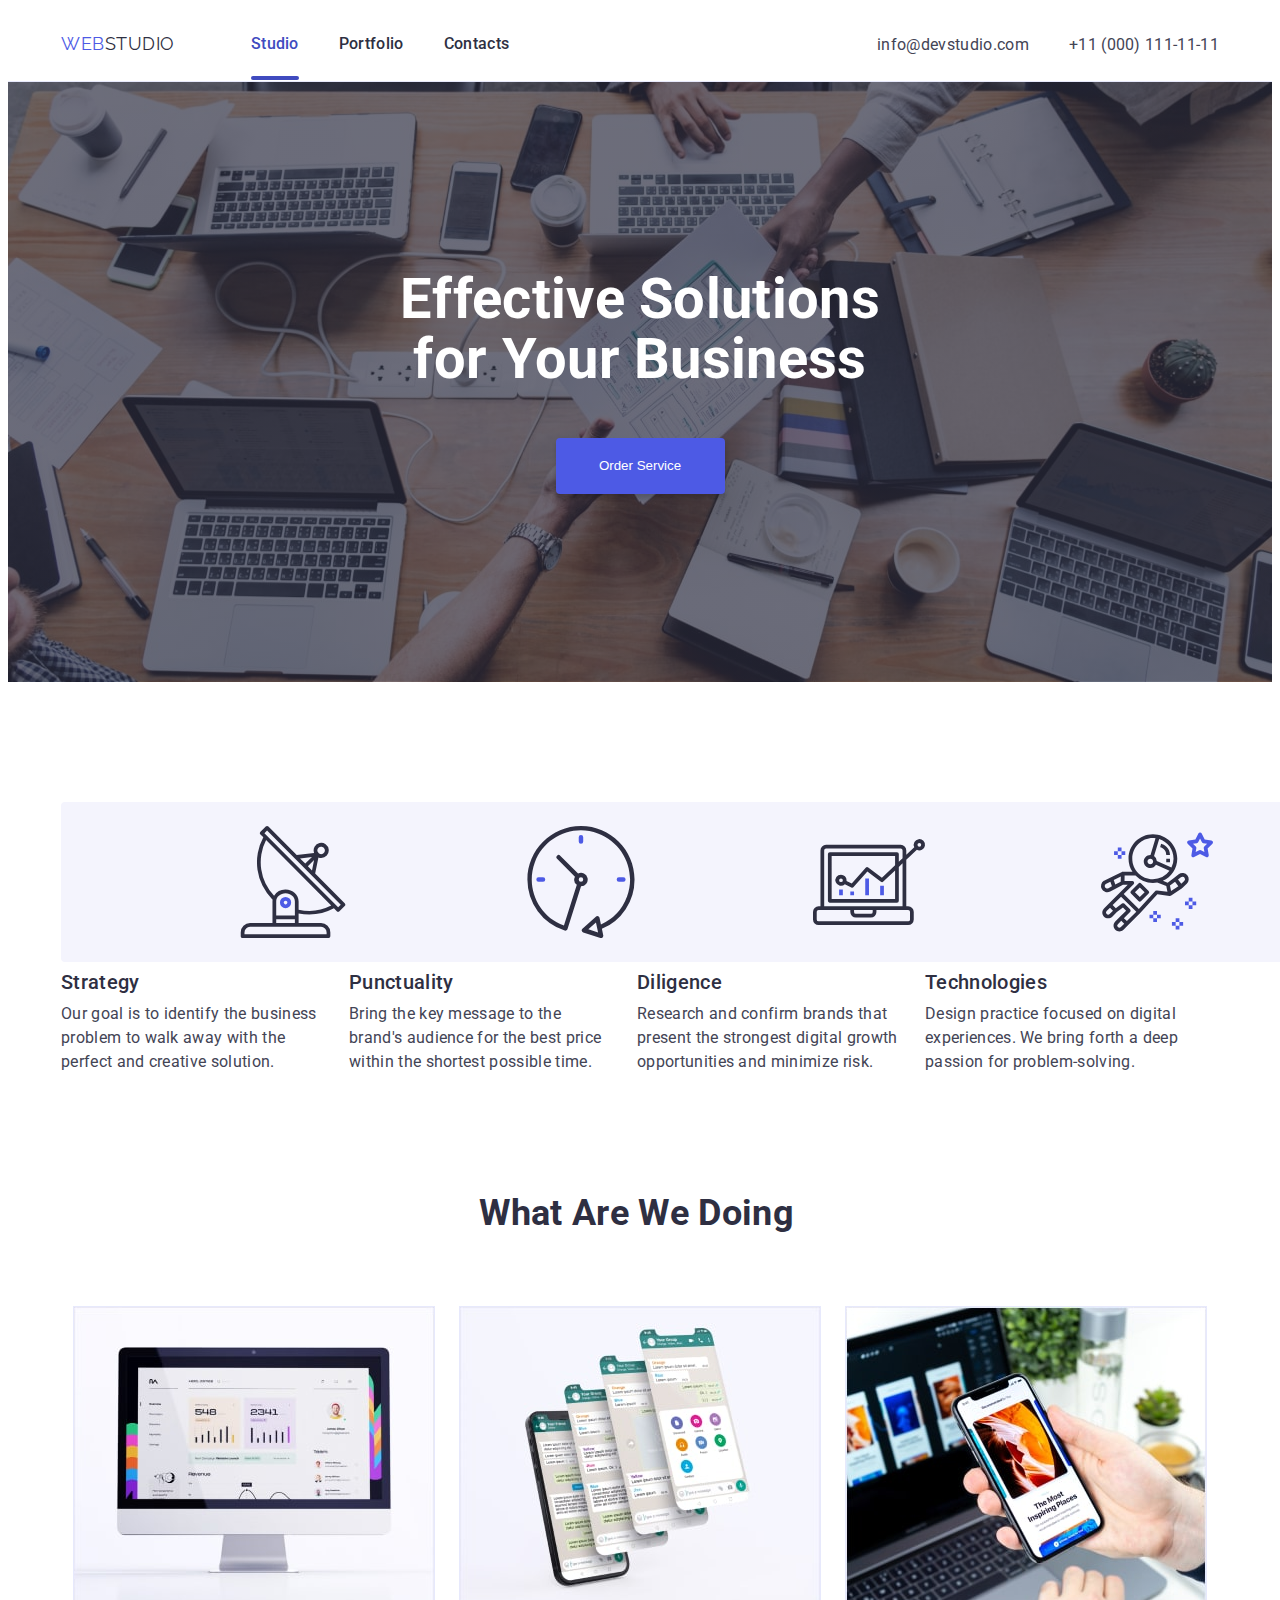
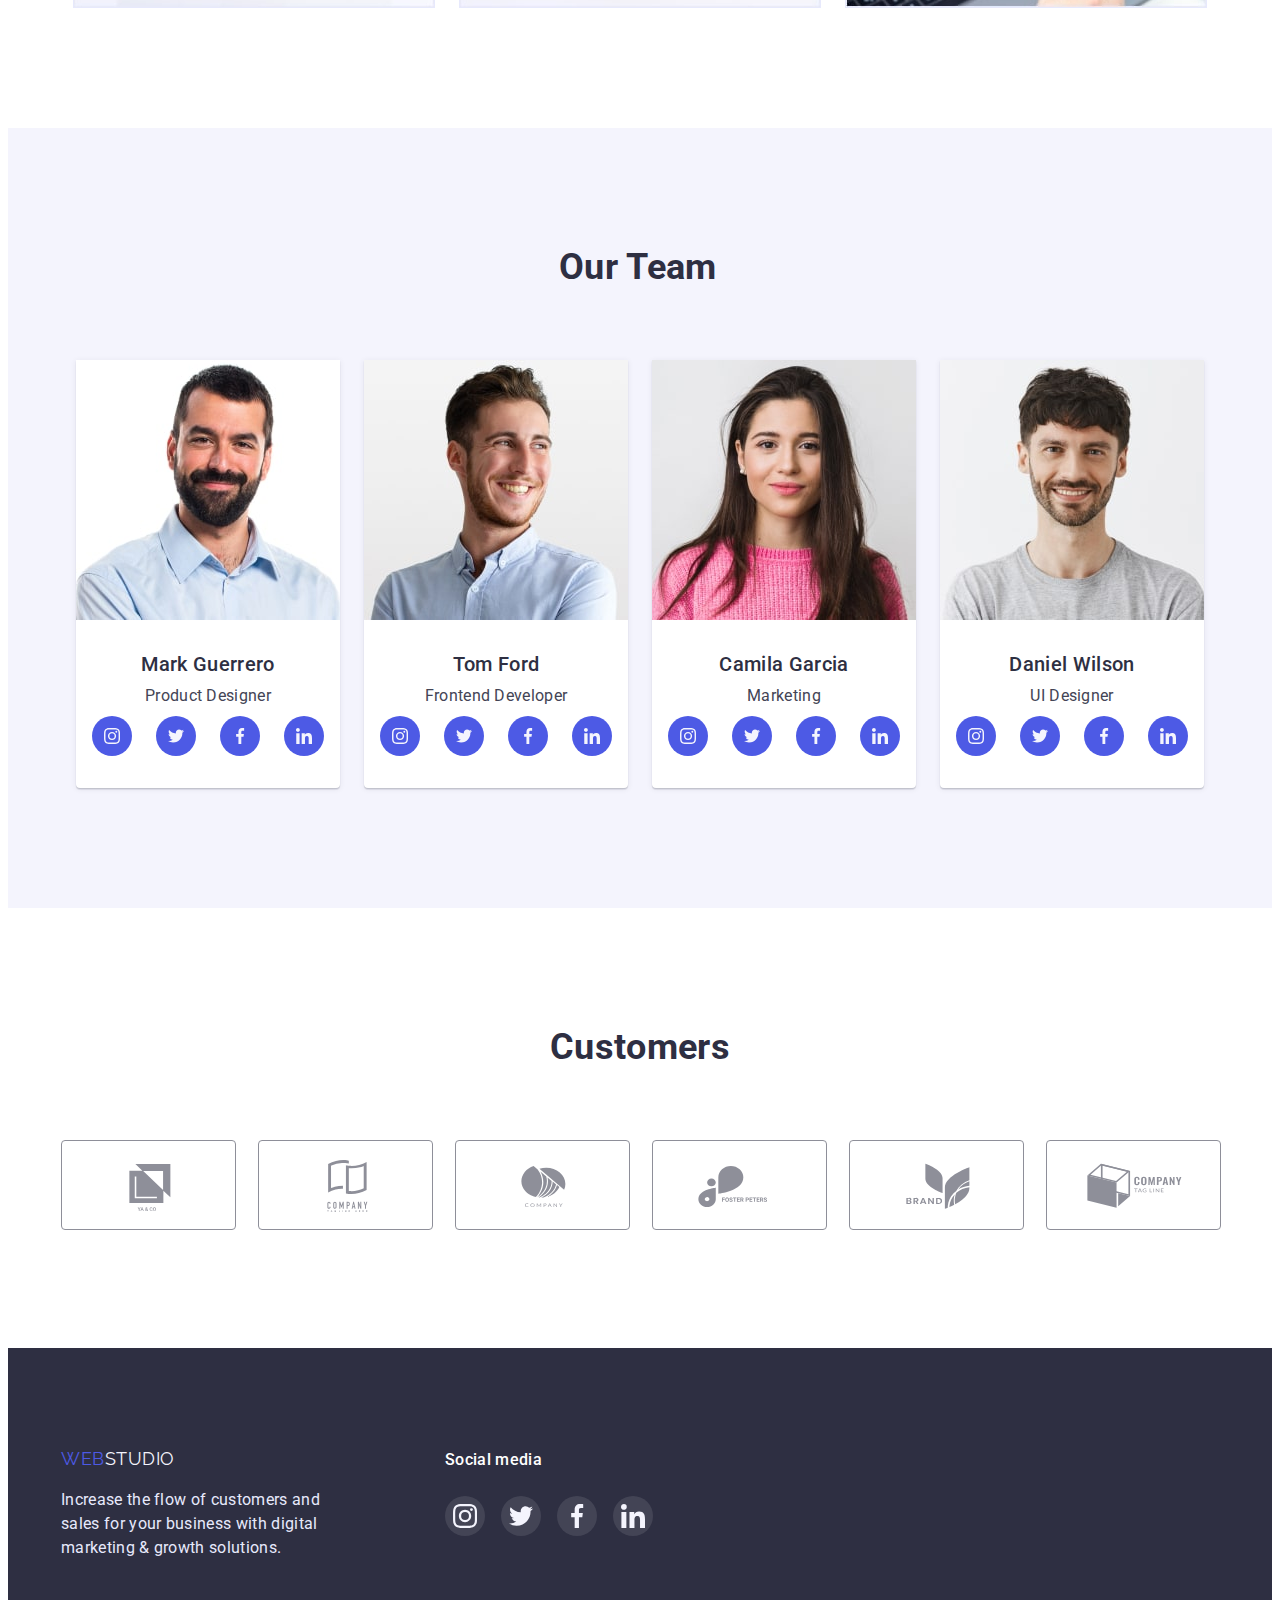
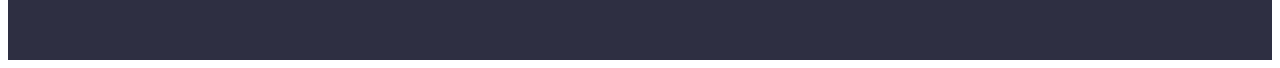
==== index.html @ d58d2f8e "Initial commit" ====
<!DOCTYPE html>
<html lang="en">
  <head>
    <meta charset="UTF-8" />
    <meta http-equiv="X-UA-Compatible" content="IE=edge" />
    <meta name="viewport" content="width=device-width, initial-scale=1.0" />
    <link rel="preconnect" href="https://fonts.googleapis.com" />
    <link rel="preconnect" href="https://fonts.gstatic.com" crossorigin />
    <link
      href="https://fonts.googleapis.com/css2?family=Raleway:wght@800&family=Roboto:wght@400;500;700;900&display=swap"
      rel="stylesheet"
    />
    <link
      rel="stylesheet"
      href="https://cdnjs.cloudflare.com/ajax/libs/modern-normalize/1.1.0/modern-normalize.min.css"
      integrity="sha512-wpPYUAdjBVSE4KJnH1VR1HeZfpl1ub8YT/NKx4PuQ5NmX2tKuGu6U/JRp5y+Y8XG2tV+wKQpNHVUX03MfMFn9Q=="
      crossorigin="anonymous"
      referrerpolicy="no-referrer"
    />
    <link rel="stylesheet" href="./css/styles.css" />
    <title>WebStudio</title>
  </head>
  <body>
    <header class="header">
      <div class="container header-wrap">
        <nav class="nav">
          <a href="./index.html"
            ><span class="logo-text">web</span
            ><span class="logo-text logo-text-right">studio</span></a
          >
          <ul class="nav-list">
            <li><a class="nav-item-text active" href="">Studio</a></li>
            <li>
              <a class="nav-item-text" href="./portfolio.html">Portfolio</a>
            </li>
            <li><a class="nav-item-text" href="">Contacts</a></li>
          </ul>
        </nav>
        <address class="address">
          <ul class="address-list">
            <li>
              <a
                class="address-item-text mail-link"
                href="mailto:info@devstudio.com"
                >info@devstudio.com</a
              >
            </li>
            <li>
              <a class="address-item-text" href="tel:+110001111111"
                >+11 (000) 111-11-11</a
              >
            </li>
          </ul>
        </address>
      </div>
    </header>
    <main>
      <!-- section-hero -->
      <section class="section-hero">
        <div class="container hero">
          <h1 class="hero-title">Effective Solutions for Your Business</h1>
          <button data-modal-open type="button" class="hero-btn">Order Service</button>
        </div>
      </section>
      <!-- section-features -->
      <section class="section">
        <div class="container">
          <h2 class="visually-hidden">Our Features</h2>
          <ul class="features-list">
            <li class="features-item">
              <svg class="features-icon">
                <use href="./images/icons.svg#icon-antenna"></use>
              </svg>
              <h3 class="features-title">Strategy</h3>
              <p class="features-text">
                Our goal is to identify the business problem to walk away with the
                perfect and creative solution.
              </p>
            </li>
            <li class="features-item">
              <svg class="features-icon">
                <use href="./images/icons.svg#icon-clock"></use>
              </svg>
              <h3 class="features-title">Punctuality</h3>
              <p class="features-text">
                Bring the key message to the brand's audience for the best price
                within the shortest possible time.
              </p>
            </li>
            <li class="features-item">
              <svg class="features-icon">
                <use href="./images/icons.svg#icon-diagram"></use>
              </svg>
              <h3 class="features-title">Diligence</h3>
              <p class="features-text">
                Research and confirm brands that present the strongest digital
                growth opportunities and minimize risk.
              </p>
            </li>
            <li class="features-item">
              <svg class="features-icon">
                <use href="./images/icons.svg#icon-astronaut"></use>
              </svg>
              <h3 class="features-title">Technologies</h3>
              <p class="features-text">
                Design practice focused on digital experiences. We bring forth a
                deep passion for problem-solving.
              </p>
            </li>
          
        </div></ul>
      </section>
      <!-- section-what-we-doing -->
      <section class="section section-doing">
        <div class="container doing">
          <h2 class="doing-title">What are we doing</h2>
          <ul class="doing-list">
            <li>
              <img
                class="doing-image"
                src="./images/img-1.jpg"
                alt="Monitor with application"
                width="360"
                height="300"
              />
            </li>
            <li>
              <img
                class="doing-image"
                src="./images/img-2.jpg"
                alt="Smartphone with application"
                width="360"
                height="300"
              />
            </li>
            <li>
              <img
                class="doing-image"
                src="./images/img-3.jpg"
                alt="Smartphone with inspiring view"
                width="360"
                height="300"
              />
            </li>
          </ul>
        </div>
      </section>
      <!-- section-our-team -->
      <section class="section section-team">
        <div class="container team">
          <h2 class="team-title">Our Team</h2>
          <ul class="team-list">
            <li class="team-card">
              <img
                src="./images/img-card-1.jpg"
                alt="Photo of man"
                width="264"
                height="260"
              />
              <h3 class="team-name">Mark Guerrero</h3>
              <p>Product Designer</p>
              <ul class="card-soc-list">
                <li class="card-soc-item">
                  <a class="card-soc-link" href="">
                    <svg class="card-soc-icon" width="16" height="16">
                      <use href="./images/icons.svg#icon-instagram"></use>
                    </svg>
                  </a>
                </li>
                <li class="card-soc-item">
                  <a class="card-soc-link" href="">
                    <svg class="card-soc-icon" width="16" height="16">
                      <use href="./images/icons.svg#icon-twitter"></use>
                    </svg>
                  </a>
                </li>
                <li class="card-soc-item">
                  <a class="card-soc-link" href="">
                    <svg class="card-soc-icon" width="16" height="16">
                      <use href="./images/icons.svg#icon-facebook"></use>
                    </svg>
                  </a>
                </li>
                <li class="card-soc-item">
                  <a class="card-soc-link" href="">
                    <svg class="card-soc-icon" width="16" height="16">
                      <use href="./images/icons.svg#icon-linkedin"></use>
                    </svg>
                  </a>
                </li>
              </ul>
            </li>
            <li class="team-card">
              <img
                src="./images/img-card-2.jpg"
                alt="Photo of man"
                width="264"
                height="260"
              />
              <h3 class="team-name">Tom Ford</h3>
              <p>Frontend Developer</p>
              <ul class="card-soc-list">
                <li class="card-soc-item">
                  <a class="card-soc-link" href="">
                    <svg class="card-soc-icon" width="16" height="16">
                      <use href="./images/icons.svg#icon-instagram"></use>
                    </svg>
                  </a>
                </li>
                <li class="card-soc-item">
                  <a class="card-soc-link" href="">
                    <svg class="card-soc-icon" width="16" height="16">
                      <use href="./images/icons.svg#icon-twitter"></use>
                    </svg>
                  </a>
                </li>
                <li class="card-soc-item">
                  <a class="card-soc-link" href="">
                    <svg class="card-soc-icon" width="16" height="16">
                      <use href="./images/icons.svg#icon-facebook"></use>
                    </svg>
                  </a>
                </li>
                <li class="card-soc-item">
                  <a class="card-soc-link" href="">
                    <svg class="card-soc-icon" width="16" height="16">
                      <use href="./images/icons.svg#icon-linkedin"></use>
                    </svg>
                  </a>
                </li>
              </ul>
            </li>
            <li class="team-card">
              <img
                src="./images/img-card-3.jpg"
                alt="Photo of woman"
                width="264"
                height="260"
              />
              <h3 class="team-name">Camila Garcia</h3>
              <p>Marketing</p>
              <ul class="card-soc-list">
                <li class="card-soc-item">
                  <a class="card-soc-link" href="">
                    <svg class="card-soc-icon" width="16" height="16">
                      <use href="./images/icons.svg#icon-instagram"></use>
                    </svg>
                  </a>
                </li>
                <li class="card-soc-item">
                  <a class="card-soc-link" href="">
                    <svg class="card-soc-icon" width="16" height="16">
                      <use href="./images/icons.svg#icon-twitter"></use>
                    </svg>
                  </a>
                </li>
                <li class="card-soc-item">
                  <a class="card-soc-link" href="">
                    <svg class="card-soc-icon" width="16" height="16">
                      <use href="./images/icons.svg#icon-facebook"></use>
                    </svg>
                  </a>
                </li>
                <li class="card-soc-item">
                  <a class="card-soc-link" href="">
                    <svg class="card-soc-icon" width="16" height="16">
                      <use href="./images/icons.svg#icon-linkedin"></use>
                    </svg>
                  </a>
                </li>
              </ul>
            </li>
            <li class="team-card">
              <img
                src="./images/img-card-4.jpg"
                alt="Photo of man"
                width="264"
                height="260"
              />
              <h3 class="team-name">Daniel Wilson</h3>
              <p>UI Designer</p>
              <ul class="card-soc-list">
                <li class="card-soc-item">
                  <a class="card-soc-link" href="">
                    <svg class="card-soc-icon" width="16" height="16">
                      <use href="./images/icons.svg#icon-instagram"></use>
                    </svg>
                  </a>
                </li>
                <li class="card-soc-item">
                  <a class="card-soc-link" href="">
                    <svg class="card-soc-icon" width="16" height="16">
                      <use href="./images/icons.svg#icon-twitter"></use>
                    </svg>
                  </a>
                </li>
                <li class="card-soc-item">
                  <a class="card-soc-link" href="">
                    <svg class="card-soc-icon" width="16" height="16">
                      <use href="./images/icons.svg#icon-facebook"></use>
                    </svg>
                  </a>
                </li>
                <li class="card-soc-item">
                  <a class="card-soc-link" href="">
                    <svg class="card-soc-icon" width="16" height="16">
                      <use href="./images/icons.svg#icon-linkedin"></use>
                    </svg>
                  </a>
                </li>
              </ul>
            </li>
          </ul>
        </div>
      </section>
      <!-- section-customers -->
      <section class="section">
        <div class="container">
          <h2 class="customers-title">customers</h2>
          <ul class="customers-list">
            <li class="customers-item">
              <a href="" class="customers-link">
                <svg class="customers-icon" width="104" height="56">
                  <use href="./images/icons.svg#icon-logo"></use>
                </svg>
              </a>
            </li>
            <li class="customers-item">
              <a href="" class="customers-link">
                <svg class="customers-icon" width="104" height="56">
                  <use href="./images/icons.svg#icon-logo-1"></use>
                </svg>
              </a>
            </li>
            <li class="customers-item">
              <a href="" class="customers-link">
                <svg class="customers-icon" width="104" height="56">
                  <use href="./images/icons.svg#icon-logo-2"></use>
                </svg>
              </a>
            </li>
            <li class="customers-item">
              <a href="" class="customers-link">
                <svg class="customers-icon" width="104" height="56">
                  <use href="./images/icons.svg#icon-logo-3"></use>
                </svg>
              </a>
            </li>
            <li class="customers-item">
              <a href="" class="customers-link">
                <svg class="customers-icon" width="104" height="56">
                  <use href="./images/icons.svg#icon-logo-4"></use>
                </svg>
              </a>
            </li>
            <li class="customers-item">
              <a href="" class="customers-link">
                <svg class="customers-icon" width="104" height="56">
                  <use href="./images/icons.svg#icon-logo-5"></use>
                </svg>
              </a>
            </li>
          </ul>
        </div>
      </section>
    </main>
    <footer class="footer">
      <div class="container footer-flex">
        <ul class="f-logo-list">
          <li>
            <a href="./index.html" class="footer-logo"
              ><span class="f-logo-text">web</span
              ><span class="f-logo-text f-logo-text-right">studio</span></a
            >
          </li>
          <li>
            <p class="footer-text">
              Increase the flow of customers and sales for your business with digital
              marketing & growth solutions.
            </p>
          </li>
        </ul>
        <ul>
          <li><h3 class="soc-title">Social media</h3></li>
          <li class="f-soc">
            <ul class="f-soc-list">
              <li class="f-soc-item">
                <a href="" class="f-soc-link">
                  <svg class="f-soc-icon" width="24" height="24">
                    <use href="./images/icons.svg#icon-instagram"></use>
                  </svg>
                </a>
              </li>
              <li class="f-soc-item">
                <a href="" class="f-soc-link">
                  <svg class="f-soc-icon width="24" height="24"">
                    <use href="./images/icons.svg#icon-twitter"></use>
                  </svg>
                </a>
              </li>
              <li class="f-soc-item">
                <a href="" class="f-soc-link">
                  <svg class="f-soc-icon" width="24" height="24">
                    <use href="./images/icons.svg#icon-facebook"></use>
                  </svg>
                </a>
              </li>
              <li class="f-soc-item">
                <a href="" class="f-soc-link">
                  <svg class="f-soc-icon" width="24" height="24">
                    <use href="./images/icons.svg#icon-linkedin"></use>
                  </svg>
                </a>
              </li>
            </ul>
          </li>
        </ul>
      </div>
    </footer>
    <div class="backdrop is-hidden"data-modal>
      <div class="modal">
        <button data-modal-close class="modal-close-btn">
          <svg class="modal-close-icon" width="8px" height="8px">
                    <use href="./images/icons.svg#icon-close-black"></use>
                  </svg></button>
      </div>
    </div>
    <script src="./js/modal.js"></script>
  </body>
</html>
---- css/styles.css ----
/* =========RESET=========== */
a {
  text-decoration: none;
  display: block;
}
p,
h1,
h2,
h3,
h4,
h5,
h6 {
  margin: 0;
}
ul {
  margin: 0;
  padding-left: 0;
  list-style-type: none;
}
button {
  cursor: pointer;
}
img {
  display: block;
}
/* ===========STYLES===================== */
body {
  font-family: "Roboto", "FF DIN", sans-serif;
  color: var(--body-color);
  line-height: 1.5;
  letter-spacing: 0.02em;
}
:root {
  --body-color: #434455;
  --navy-blue: #2e2f42;
  --white: #ffffff;
  --ocean: #404bbf;
  --iris: #4d5ae5;
  --cloud: #f4f4fd;
  --cornflower: #e7e9fc;
  --light-slate: #8e8f99;
  --icon-grey: rgba(255, 255, 255, 0.1);
  --green: #31d0aa;
}
.container {
  width: 100%;
  max-width: 1158px;
  padding-left: 15px;
  padding-right: 15px;
  margin: 0 auto;
  /* outline: 2px solid red; */
}
.section {
  padding-top: 120px;
  padding-bottom: 120px;
}
/* --------HEADER--------- */
.header {
  padding-top: 24px;
  padding-bottom: 24px;
  border-bottom: 1px solid var(--cornflower);
}
.header-wrap {
  display: flex;
  flex-wrap: wrap;
  align-items: center;
}
.logo-text {
  font-family: "Raleway", sans-serif;
  font-size: 18px;
  line-height: 1.33;
  letter-spacing: 0.03em;
  color: var(--iris);
  text-transform: uppercase;
}
.logo-text-right {
  color: var(--navy-blue);
}
.nav {
  display: flex;
  gap: 76px;
  flex-grow: 1;
}
.nav-list {
  display: flex;
  gap: 40px;
}
.nav-item-text {
  font-weight: 500;
  color: var(--navy-blue);
  transition-property: color;
  transition-duration: 250ms;
  transition-timing-function: cubic-bezier(0.4, 0, 0.2, 1);
}
.nav-item-text:is(:hover, :focus) {
  color: var(--ocean);
}

.active {
  position: relative;
  color: var(--ocean);
}
.active::after {
  position: absolute;
  content: "";
  display: block;
  bottom: -24px;
  left: 0;
  width: 100%;
  height: 4px;
  border-radius: 2px;
  background-color: var(--ocean);
}
.address {
  flex-grow: 1;
}
.address-list {
  font-style: normal;
  display: flex;
  gap: 40px;
  justify-content: end;
}
.mail-link {
  transition-property: color;
  transition-duration: 250ms;
  transition-timing-function: cubic-bezier(0.4, 0, 0.2, 1);
}
.mail-link:is(:hover, :focus) {
  color: var(--ocean);
}

.address-item-text {
  color: var(--body-color);
}

/* --------HERO--------- */
.section-hero {
  /* background-color: var(--navy-blue); */
  padding-top: 188px;
  padding-bottom: 188px;
  background-image: linear-gradient(
      rgba(46, 47, 66, 0.7),
      rgba(46, 47, 66, 0.7)
    ),
    url(../images/office.jpg);
  background-repeat: no-repeat;
  background-position: center;
  background-size: 1440px;
}
.hero {
  display: flex;
  flex-direction: column;
  align-items: center;
}
.hero-title {
  width: 496px;
  font-size: 56px;
  line-height: 1.07;
  color: var(--white);
  text-align: center;
  margin-bottom: 48px;
}
.hero-btn {
  background-color: var(--iris);
  color: var(--white);
  border: none;
  border-radius: 4px;
  box-shadow: 0px 4px 4px rgba(0, 0, 0, 0.15);
  display: block;
  width: 169px;
  height: 56px;
  padding: 16px 32px;
  transition-property: background-color;
  transition-duration: 250ms;
  transition-timing-function: cubic-bezier(0.4, 0, 0.2, 1);
}
.hero-btn:hover {
  background-color: var(--ocean);
}
/* --------OUR FEATURES--------- */

.features-list {
  display: flex;
  gap: 24px;
  flex-wrap: wrap;
}
.features-item {
  width: 264px;
  display: flex;
  flex-direction: column;
  gap: 8px;
}
.features-icon {
  display: block;
  width: 264px;
  height: 112px;
  padding: 24px 100px;
  background-color: var(--cloud);
  border-radius: 4px;
}
.features-title {
  font-weight: 500;
  font-size: 20px;
  line-height: 1.2;
  color: var(--navy-blue);
  /* margin-bottom: 8px; */
}
.features-text {
}
/* --------DOING--------- */
.section-doing {
  padding-top: 0;
}
.doing {
  display: flex;
  flex-direction: column;
  flex-wrap: wrap;
  align-items: center;
}
.doing-title {
  width: 323px;
  font-size: 36px;
  line-height: 1.11;
  color: var(--navy-blue);
  text-transform: capitalize;
  margin-bottom: 72px;
}
.doing-list {
  display: flex;
  flex-wrap: wrap;
  gap: 24px;
}
.doing-image {
  border: 1px solid var(--cornflower);
  display: block;
}
/* --------TEAM--------- */
.section-team {
  background-color: var(--cloud);
}
.team {
  display: flex;
  flex-direction: column;
  flex-wrap: wrap;
  align-items: center;
}
.team-title {
  width: 162px;
  font-size: 36px;
  line-height: 1.11;
  color: var(--navy-blue);
  text-transform: capitalize;
  margin-bottom: 72px;
}
.team-list {
  display: flex;
  flex-wrap: wrap;
  gap: 24px;
}
.team-card {
  display: flex;
  flex-direction: column;
  align-items: center;
  background: var(--white);
  box-shadow: 0px 1px 6px rgba(46, 47, 66, 0.08),
    0px 1px 1px rgba(46, 47, 66, 0.16), 0px 2px 1px rgba(46, 47, 66, 0.08);
  border-radius: 0px 0px 4px 4px;
  padding-bottom: 32px;
}
.team-name {
  font-weight: 500;
  font-size: 20px;
  line-height: 1.2;
  color: var(--navy-blue);
  margin-top: 32px;
  margin-bottom: 8px;
}
.card-soc-list {
  display: flex;
  gap: 24px;
  height: 40px;
  align-items: center;
  margin-top: 8px;
}
.card-soc-item {
  width: 40px;
  height: 40px;
}
.card-soc-link {
  width: 100%;
  height: 100%;
  display: flex;
  justify-content: center;
  align-items: center;
  border-radius: 50%;
  background-color: var(--iris);
  transition-property: background-color;
  transition-duration: 250ms;
  transition-timing-function: cubic-bezier(0.4, 0, 0.2, 1);
}
.card-soc-link:is(:hover, :focus) {
  background-color: var(--ocean);
}
.card-soc-icon {
  display: block;
}

/* =============CUSTOMERS======= */
.customers-title {
  font-size: 36px;
  line-height: 1.11;
  text-transform: capitalize;
  text-align: center;
  color: var(--navy-blue);
}
.customers-list {
  display: flex;
  gap: 24px;
  justify-content: center;
  align-items: center;
  margin-top: 72px;
}
.customers-item {
  width: calc((100% - 120px) / 6);
  height: 88px;
}
.customers-link {
  width: 100%;
  height: 100%;
  border: 1px solid var(--light-slate);
  border-radius: 4px;
  display: flex;
  align-items: center;
  justify-content: center;
  color: var(--light-slate);
  transition-property: color, border-color;
  transition-duration: 250ms;
  transition-timing-function: cubic-bezier(0.4, 0, 0.2, 1);
}
.customers-icon {
  fill: currentColor;
  display: block;
}
.customers-link:is(:hover, :focus) {
  border-color: var(--ocean);
  color: var(--ocean);
}

/* --------FOOTER--------- */
.footer {
  background-color: var(--navy-blue);
  padding-top: 100px;
  padding-bottom: 100px;
}
.footer-flex {
  display: flex;
  gap: 120px;
}
.f-logo-list {
  display: flex;
  flex-direction: column;
  gap: 16px;
}
.footer-logo {
}
.footer-text {
  color: var(--cornflower);
  width: 264px;
}
.f-logo-text {
  font-family: "Raleway", sans-serif;
  font-size: 18px;
  line-height: 1.16;
  letter-spacing: 0.03em;
  color: var(--iris);
  text-transform: uppercase;
}
.f-logo-text-right {
  color: var(--cloud);
}
.soc-title {
  color: var(--white);
  font-weight: 500;
  font-size: 16px;
}
.f-soc {
  display: flex;
  flex-direction: column;
  margin-top: 24px;
}
.f-soc-list {
  display: flex;
  gap: 16px;
}
.f-soc-item {
  width: 40px;
  height: 40px;
}
.f-soc-link {
  width: 100%;
  height: 100%;
  border-radius: 50%;
  background-color: var(--icon-grey);
  display: flex;
  justify-content: center;
  align-items: center;
  transition-property: background-color;
  transition-duration: 250ms;
  transition-timing-function: cubic-bezier(0.4, 0, 0.2, 1);
}
.f-soc-icon {
  display: block;
  fill: var(--cloud);
}
.f-soc-link:is(:hover, :focus) {
  background-color: var(--green);
}
/* --------HIDDEN--------- */
.visually-hidden {
  position: absolute;
  width: 1px;
  height: 1px;
  margin: -1px;
  border: 0;
  padding: 0;

  white-space: nowrap;
  clip-path: inset(100%);
  clip: rect(0 0 0 0);
  overflow: hidden;
}
/* --------PORTFOLIO--------- */
/* --------FILTERS--------- */
.portfolio {
  padding-top: 96px;
}
.filters-list {
  display: flex;
  gap: 24px;
  justify-content: center;
  flex-wrap: wrap;
  margin-bottom: 72px;
}
.filters-btn {
  font-family: "Roboto", "FF DIN", sans-serif;
  font-weight: 500;
  font-size: 16px;
  line-height: 1.5;
  letter-spacing: 0.04em;
  color: var(--iris);
  background-color: var(--cloud);
  border: 1px solid var(--cornflower);
  border-radius: 4px;
  padding: 12px 24px;
  transition-property: color, background-color, box-shadow;
  transition-duration: 250ms;
  transition-timing-function: cubic-bezier(0.4, 0, 0.2, 1);
}

.filters-btn:is(:hover, :focus) {
  background-color: var(--ocean);
  color: var(--white);
  box-shadow: 0px 3px 1px rgba(0, 0, 0, 0.1), 0px 2px 1px rgba(0, 0, 0, 0.08),
    0px 2px 2px rgba(0, 0, 0, 0.12);
}
/* --------EXAMPLES--------- */

.examples-list {
  display: flex;
  flex-wrap: wrap;
  gap: 48px;
  column-gap: 24px;
  justify-content: center;
}
.examples-item {
}
.examples-link {
  display: block;
  width: 100%;
  height: 100%;
  transition-property: box-shadow, border-bottom, border-left, border-right;
  transition-duration: 250ms;
  transition-timing-function: cubic-bezier(0.4, 0, 0.2, 1);
}
.card-bottom {
  padding: 32px 16px;
  border-bottom: 1px solid var(--cornflower);
  border-right: 1px solid var(--cornflower);
  border-left: 1px solid var(--cornflower);
  transition-property: box-shadow, border-bottom, border-left, border-right;
  transition-duration: 250ms;
  transition-timing-function: cubic-bezier(0.4, 0, 0.2, 1);
}

.examples-link:is(:hover, :focus) > .card-bottom {
  border-bottom: 1px solid var(--cloud);
  border-right: 1px solid var(--cloud);
  border-left: 1px solid var(--cloud);
  box-shadow: 0px 1px 6px rgba(46, 47, 66, 0.08),
    0px 1px 1px rgba(46, 47, 66, 0.16), 0px 2px 1px rgba(46, 47, 66, 0.08);
}
.examples-title {
  font-weight: 500;
  font-size: 20px;
  line-height: 1.2;
  color: var(--navy-blue);
  padding-bottom: 8px;
}
.examples-text {
  color: var(--body-color);
}
.example-image-wrap {
  position: relative;
  overflow: hidden;
}
.example-text-overlay {
  color: var(--cloud);
  position: absolute;
  top: 0;
  left: 0;
  background-color: var(--iris);
  width: 100%;
  height: 100%;
  padding: 40px 32px;
  overflow-y: auto;
  transform: translate(0, 100%);
  transition-property: transform;
  transition-duration: 250ms;
  transition-timing-function: cubic-bezier(0.4, 0, 0.2, 1);
}
.examples-link:hover .example-text-overlay,
.examples-link:focus .example-text-overlay {
  transform: translate(0, 0);
}
/* =================================== */

/* --------MODAL----------- */

.backdrop {
  position: fixed;
  z-index: 100;
  top: 0;
  left: 0;
  width: 100%;
  height: 100%;
  background-color: rgba(46, 47, 66, 0.4);
  transition-property: opacity, visibility;
  transition-duration: 750ms;
  transition-timing-function: cubic-bezier(0.4, 0, 0.2, 1);
}
.modal {
  position: absolute;
  top: 50%;
  left: 50%;
  transform: translate(-50%, -50%);
  min-width: 408px;
  min-height: 576px;
  background-color: #fcfcfc;
  box-shadow: 0px 1px 1px rgba(0, 0, 0, 0.14), 0px 1px 3px rgba(0, 0, 0, 0.12),
    0px 2px 1px rgba(0, 0, 0, 0.2);
  border-radius: 4px;
  /* transition-property: box-shadow;
  transition-duration: 2500ms;
  transition-timing-function: cubic-bezier(0.4, 0, 0.2, 1); */
}
.modal-close-btn {
  width: 24px;
  height: 24px;
  border-radius: 50%;
  padding: 0;
  display: flex;
  justify-content: center;
  align-items: center;
  cursor: pointer;
  position: absolute;
  top: 24px;
  right: 24px;
  background-color: var(--cornflower);
  border: 1px solid rgba(0, 0, 0, 0.1);
  transition-property: background-color, border;
  transition-duration: 250ms;
  transition-timing-function: cubic-bezier(0.4, 0, 0.2, 1);
}
.backdrop.is-hidden {
  opacity: 0;
  pointer-events: none;
  visibility: hidden;
}
.modal-close-btn:hover,
.modal-close-btn:focus {
  background-color: var(--ocean);
  border: var(--ocean);
}
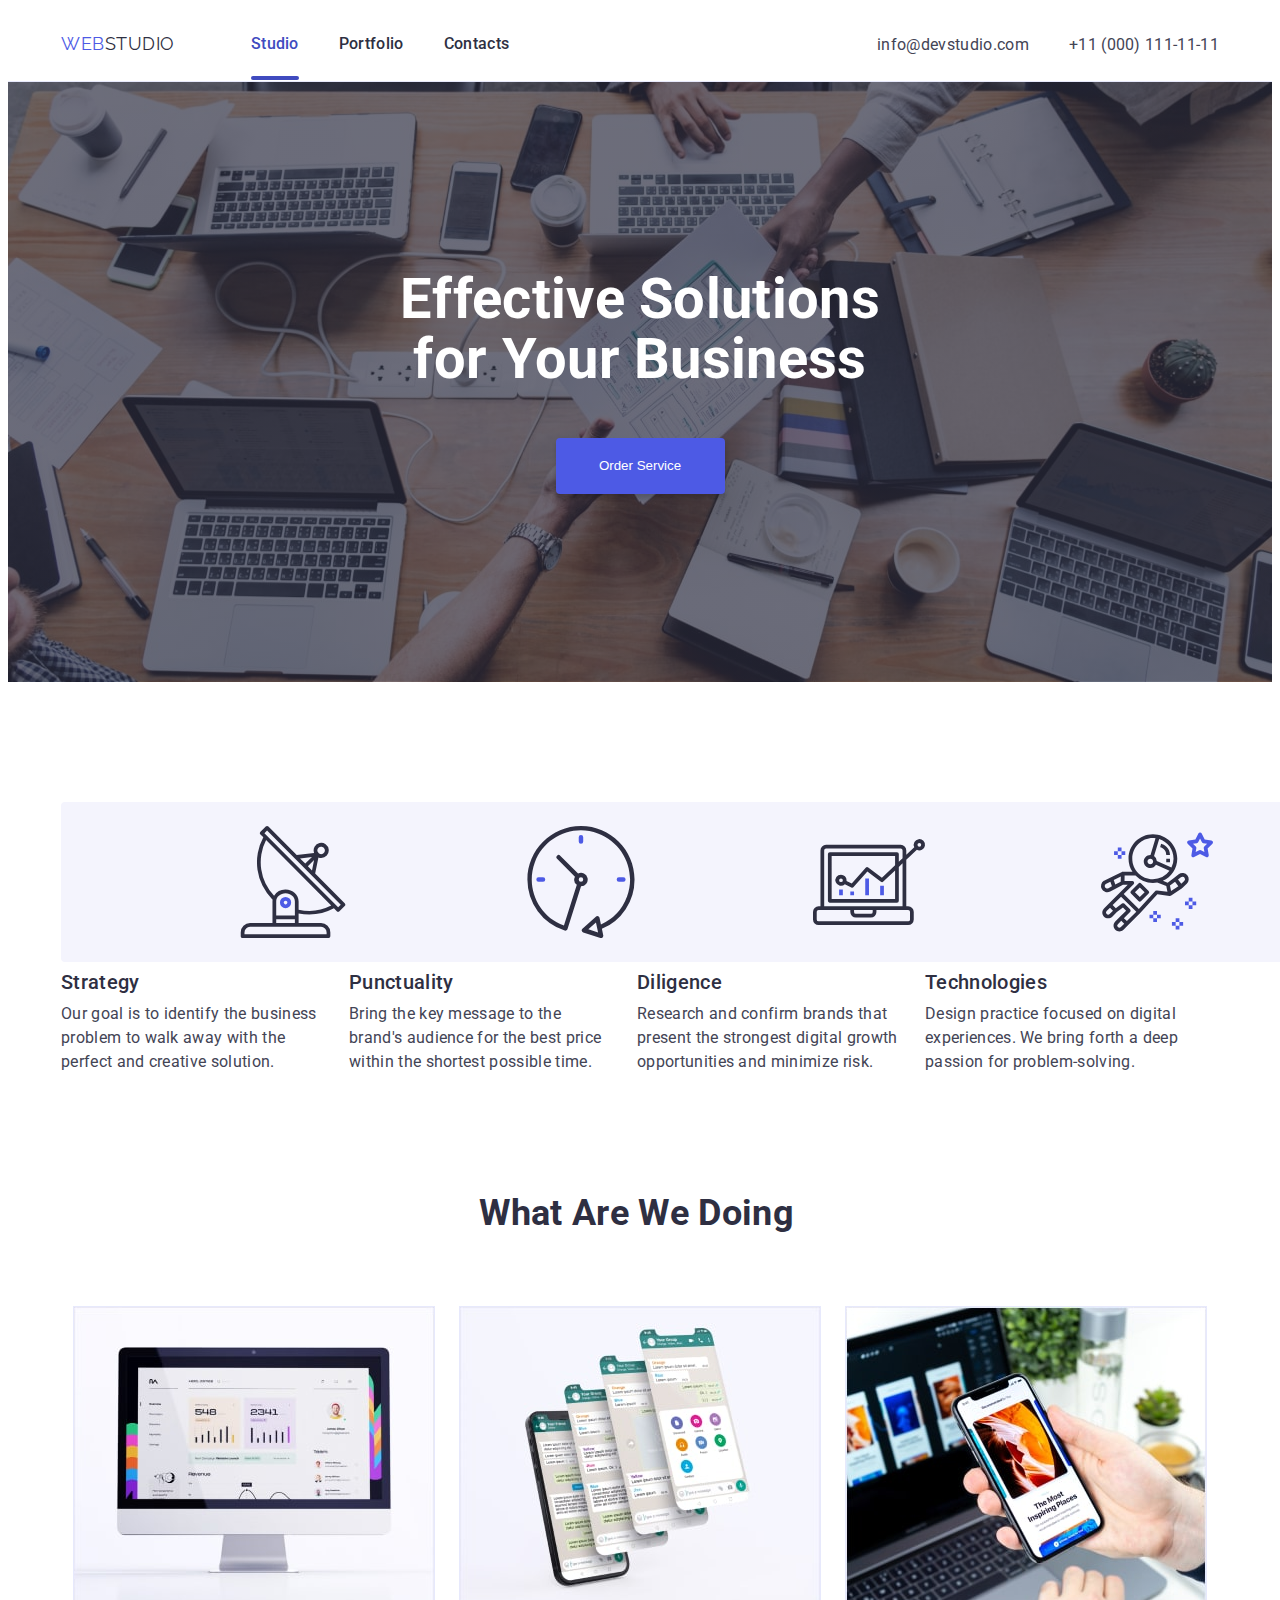
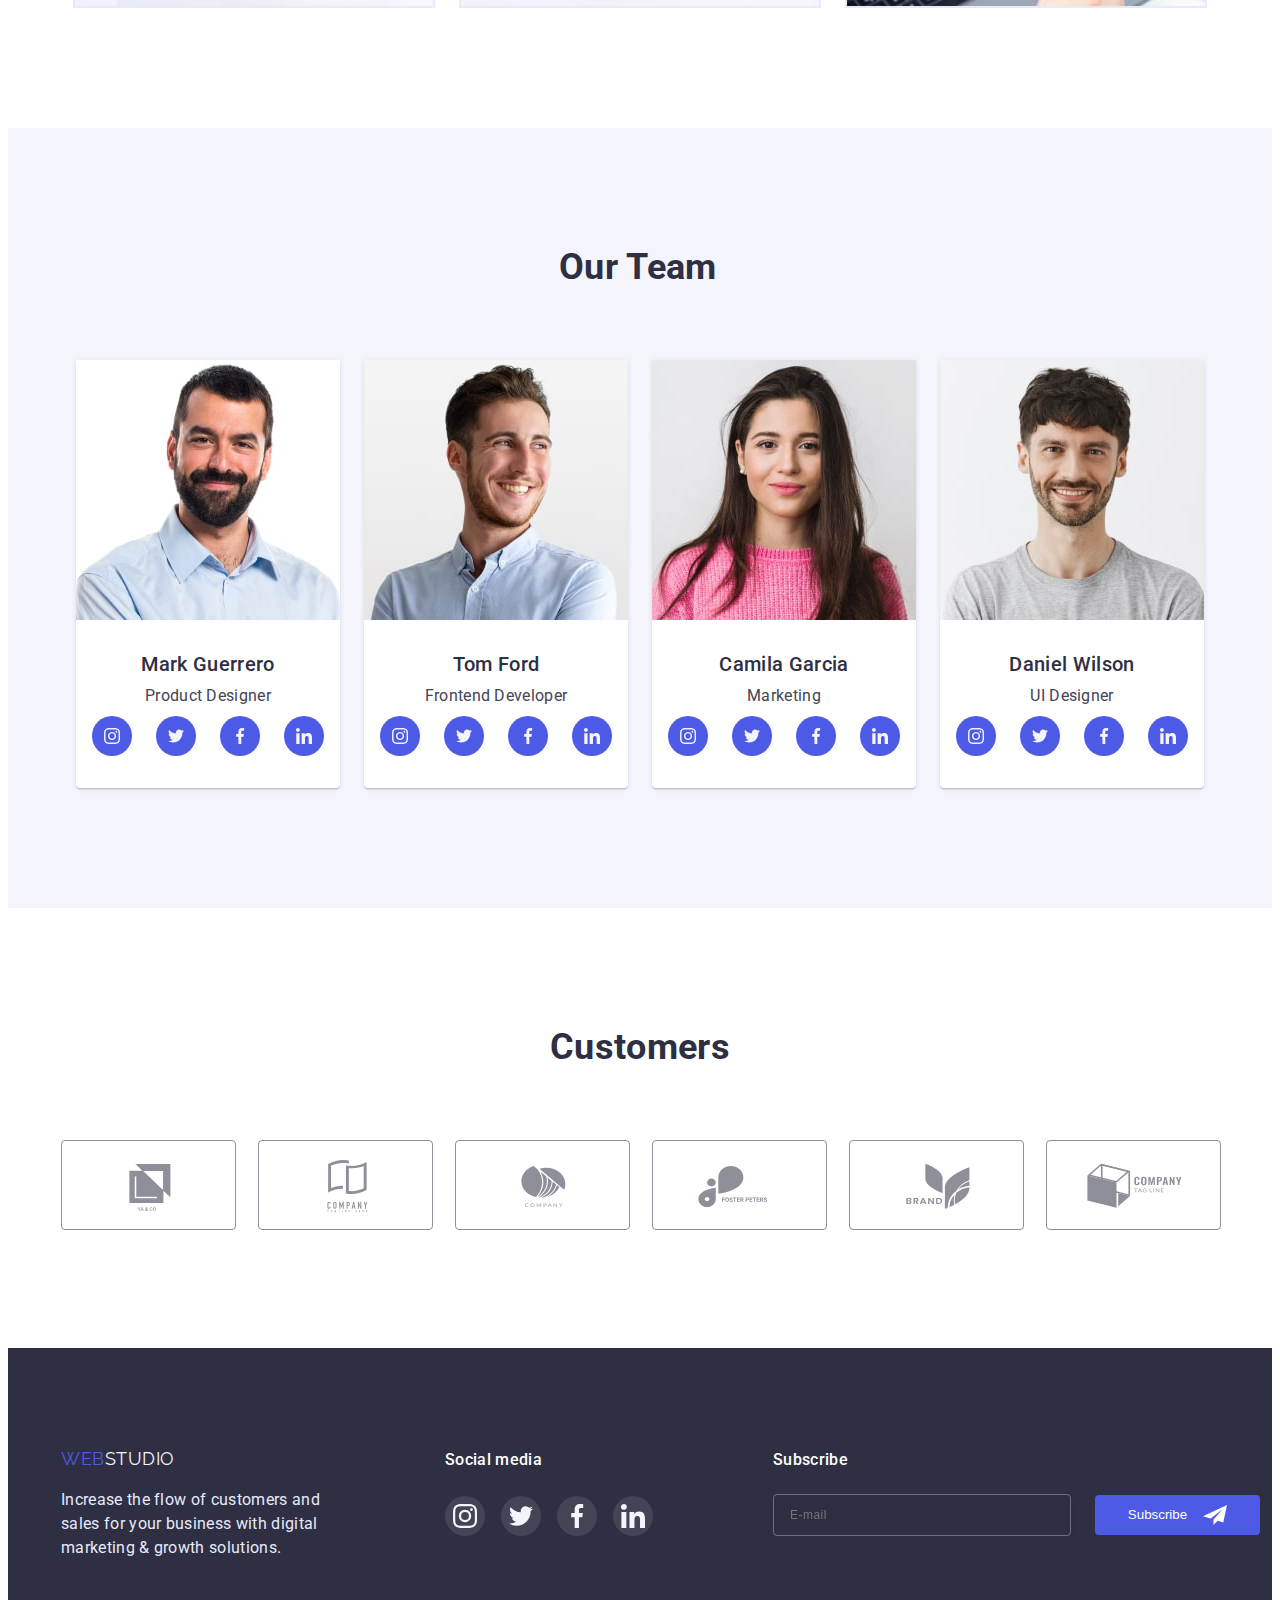
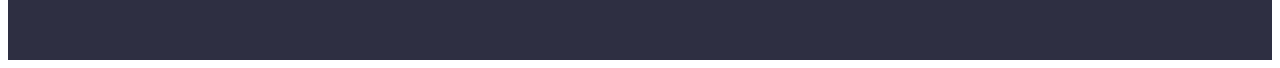
==== commit f95be2ce: "final" ====
--- a/index.html
+++ b/index.html
@@ -415,7 +415,24 @@
             </ul>
           </li>
         </ul>
+      
+      <div class="footer-box">
+        <p class="subscribe-title">Subscribe</p>
+        <div class="form-box">
+          <form class="footer-form">
+            
+              
+            
+            <input type="email" name="email" id="subscribe" placeholder="E-mail" class="footer-input">
+            <button type="submit" class="subscribe-btn">Subscribe
+              <svg class="subscribe-icon" width="24" height="24">
+                <use href="./images/icons.svg#icon-subscribe"></use>
+              </svg>
+            </button>
+          </form>
+        </div>
       </div>
+    </div>
     </footer>
     <div class="backdrop is-hidden"data-modal>
       <div class="modal">
@@ -423,6 +440,50 @@
           <svg class="modal-close-icon" width="8px" height="8px">
                     <use href="./images/icons.svg#icon-close-black"></use>
                   </svg></button>
+                  <p class="modal-title">Leave your contacts and we will call you back</p>
+                  <form class="modal-form">
+                    <label class="label-other label-name" for="user-name">
+                      <span class="label-text">Name</span>
+                      
+                      <div class="input-wrap">
+                        <input type="text" id="user-name" name="user-name" class="modal-input" required>
+                        <svg class="input-icon" width="18" height="18">
+                          <use href="./images/icons.svg#icon-person"></use>
+                        </svg>
+                        </div>
+                    </label>
+                        
+                      
+                    <label class="label-other" for="user-tel">
+                      <span class="label-text">Phone</span>
+                      <div class="input-wrap">
+                        <input type="tel" id="user-tel" name="user-tel" class="modal-input" required>
+                        <svg class="input-icon" width="18" height="24">
+                            <use href="./images/icons.svg#icon-phone"></use>
+                        </svg>
+                      </div>
+                    </label>
+                    <label class="label-other" for="user-email">
+                      <span class="label-text">Email</span>
+                      <div class="input-wrap">
+                        <input type="email" id="user-email" name="user-email" class="modal-input" required>
+                        <svg class="input-icon" width="18" height="24">
+                              <use href="./images/icons.svg#icon-email"></use>
+                          </svg>
+                      </div>
+                    </label>
+                    <label for="user-text" class="label-other">
+                      <span class="label-text">Comment</span>
+                      <textarea name="user-text id="user-text" class="modal-message modal-input" placeholder="Text input"></textarea>
+                    </label>
+                    
+                      <input type="checkbox" id="policy" value="true" class="input-check visually-hidden" required>
+                      <label for="policy" class="check-text">
+                        I accept the terms and conditions of the <a href="#" class="policy-link">Privacy Policy</a>
+                        
+                      </label>
+                    <button type="submit" class="modal-btn">Send</button>
+                  </form>
       </div>
     </div>
     <script src="./js/modal.js"></script>
--- a/css/styles.css
+++ b/css/styles.css
@@ -25,7 +25,7 @@
 }
 /* ===========STYLES===================== */
 body {
-  font-family: "Roboto", "FF DIN", sans-serif;
+  font-family: 'Roboto', 'FF DIN', sans-serif;
   color: var(--body-color);
   line-height: 1.5;
   letter-spacing: 0.02em;
@@ -66,7 +66,7 @@
   align-items: center;
 }
 .logo-text {
-  font-family: "Raleway", sans-serif;
+  font-family: 'Raleway', sans-serif;
   font-size: 18px;
   line-height: 1.33;
   letter-spacing: 0.03em;
@@ -102,7 +102,7 @@
 }
 .active::after {
   position: absolute;
-  content: "";
+  content: '';
   display: block;
   bottom: -24px;
   left: 0;
@@ -368,7 +368,7 @@
   width: 264px;
 }
 .f-logo-text {
-  font-family: "Raleway", sans-serif;
+  font-family: 'Raleway', sans-serif;
   font-size: 18px;
   line-height: 1.16;
   letter-spacing: 0.03em;
@@ -442,7 +442,7 @@
   margin-bottom: 72px;
 }
 .filters-btn {
-  font-family: "Roboto", "FF DIN", sans-serif;
+  font-family: 'Roboto', 'FF DIN', sans-serif;
   font-weight: 500;
   font-size: 16px;
   line-height: 1.5;
@@ -553,12 +553,14 @@
   top: 50%;
   left: 50%;
   transform: translate(-50%, -50%);
-  min-width: 408px;
+
+  max-width: 408px;
   min-height: 576px;
   background-color: #fcfcfc;
   box-shadow: 0px 1px 1px rgba(0, 0, 0, 0.14), 0px 1px 3px rgba(0, 0, 0, 0.12),
     0px 2px 1px rgba(0, 0, 0, 0.2);
   border-radius: 4px;
+  padding: 24px;
   /* transition-property: box-shadow;
   transition-duration: 2500ms;
   transition-timing-function: cubic-bezier(0.4, 0, 0.2, 1); */
@@ -591,3 +593,190 @@
   background-color: var(--ocean);
   border: var(--ocean);
 }
+
+.modal-title {
+  font-weight: 500;
+  text-align: center;
+  margin-top: 48px;
+  margin-bottom: 34px;
+  color: var(--navy-blue);
+}
+.modal-form {
+}
+.modal-input {
+  width: 100%;
+  height: 40px;
+
+  padding-left: 38px;
+  border: 1px solid rgba(33, 33, 33, 0.2);
+  border-radius: 4px;
+  background-color: transparent;
+  outline: transparent;
+  transition-property: background-color, border-color;
+  transition-duration: 250ms;
+  transition-timing-function: cubic-bezier(0.4, 0, 0.2, 1);
+}
+.modal-input:focus {
+  border-color: var(--iris);
+}
+.modal-input:focus + .input-icon {
+  fill: var(--iris);
+}
+.modal-message {
+  width: 100%;
+  height: 120px;
+  border: 1px solid rgba(33, 33, 33, 0.2);
+  border-radius: 4px;
+  background-color: transparent;
+  outline: transparent;
+  padding: 8px 16px;
+  resize: none;
+}
+.modal-message::placeholder {
+  color: rgba(117, 117, 117, 0.5);
+  line-height: 1.16;
+  letter-spacing: 0.04em;
+}
+.input-wrap {
+  position: relative;
+}
+
+.label-other {
+  font-size: 12px;
+  line-height: 1.16;
+  letter-spacing: 0.01em;
+  color: var(--light-slate);
+}
+.label-name {
+  letter-spacing: 0.04em;
+}
+.label-text {
+  margin-bottom: 4px;
+  display: inline-block;
+}
+.input-icon {
+  fill: var(--navy-blue);
+  position: absolute;
+  left: 17px;
+  top: 50%;
+  transform: translatey(-50%);
+}
+.input-policy {
+  width: 100%;
+  display: flex;
+  gap: 8px;
+  align-items: center;
+}
+.input-check {
+  transition-property: background-color, background-image, border-color;
+  transition-duration: 250ms;
+  transition-timing-function: cubic-bezier(0.4, 0, 0.2, 1);
+}
+.policy-link {
+  color: var(--iris);
+  display: inline-block;
+  text-decoration: underline;
+  margin-left: 0.3em;
+}
+
+.check-text {
+  color: #757575;
+  font-size: 12px;
+  line-height: 1.16;
+  letter-spacing: 0.04em;
+  display: flex;
+  align-items: flex-end;
+  margin-top: 6px;
+  margin-bottom: 24px;
+}
+.check-text::before {
+  content: '';
+  width: 16px;
+  height: 16px;
+  border: 1.25px solid var(--navy-blue);
+  border-radius: 2px;
+  margin-right: 8px;
+}
+.input-check:checked + .check-text::before {
+  background-color: var(--ocean);
+  border: none;
+  border-radius: 2px;
+  background-image: url(../images/check.svg);
+  background-repeat: no-repeat;
+  background-position: center;
+}
+.input-check:is(:hover, :focus) + .check-text::before {
+  border-color: var(--ocean);
+}
+.modal-btn {
+  width: 169px;
+  height: 56px;
+  background-color: var(--iris);
+  box-shadow: 0px 4px 4px rgba(0, 0, 0, 0.15);
+  border-radius: 4px;
+  border: none;
+  padding: 16px 32px;
+  font-size: 16px;
+  color: var(--white);
+  display: block;
+  margin: 0 auto;
+  transition-property: background-color, border, box-shadow;
+  transition-duration: 250ms;
+  transition-timing-function: cubic-bezier(0.4, 0, 0.2, 1);
+}
+.modal-btn:is(:hover, :focus) {
+  background-color: var(--ocean);
+}
+.footer-box {
+  display: flex;
+  flex-direction: column;
+}
+.form-box {
+  height: 40px;
+  display: flex;
+  align-items: flex-end;
+}
+.footer-form {
+  display: inline-flex;
+  align-items: center;
+  gap: 24px;
+}
+.footer-input {
+  width: 264px;
+  height: 40px;
+  padding: 0 16px;
+  background-color: transparent;
+  font-size: 12px;
+  letter-spacing: 0.04em;
+  color: rgba(255, 255, 255, 0.6);
+  border: 1px solid rgba(255, 255, 255, 0.3);
+  filter: drop-shadow(0px 4px 4px rgba(0, 0, 0, 0.15));
+  border-radius: 4px;
+}
+.subscribe-title {
+  font-weight: 500;
+  color: var(--white);
+  margin-bottom: 24px;
+}
+.subscribe-btn {
+  width: 165px;
+  height: 40px;
+  padding: 8px 24px;
+  background-color: var(--iris);
+  border-radius: 4px;
+  border: none;
+  display: flex;
+  gap: 16px;
+  justify-content: center;
+  align-items: center;
+  color: var(--white);
+  transition-property: background-color;
+  transition-duration: 250ms;
+  transition-timing-function: cubic-bezier(0.4, 0, 0.2, 1);
+}
+.subscribe-btn:is(:hover, :focus) {
+  background-color: var(--ocean);
+}
+.subscribe-icon {
+  fill: var(--white);
+}
